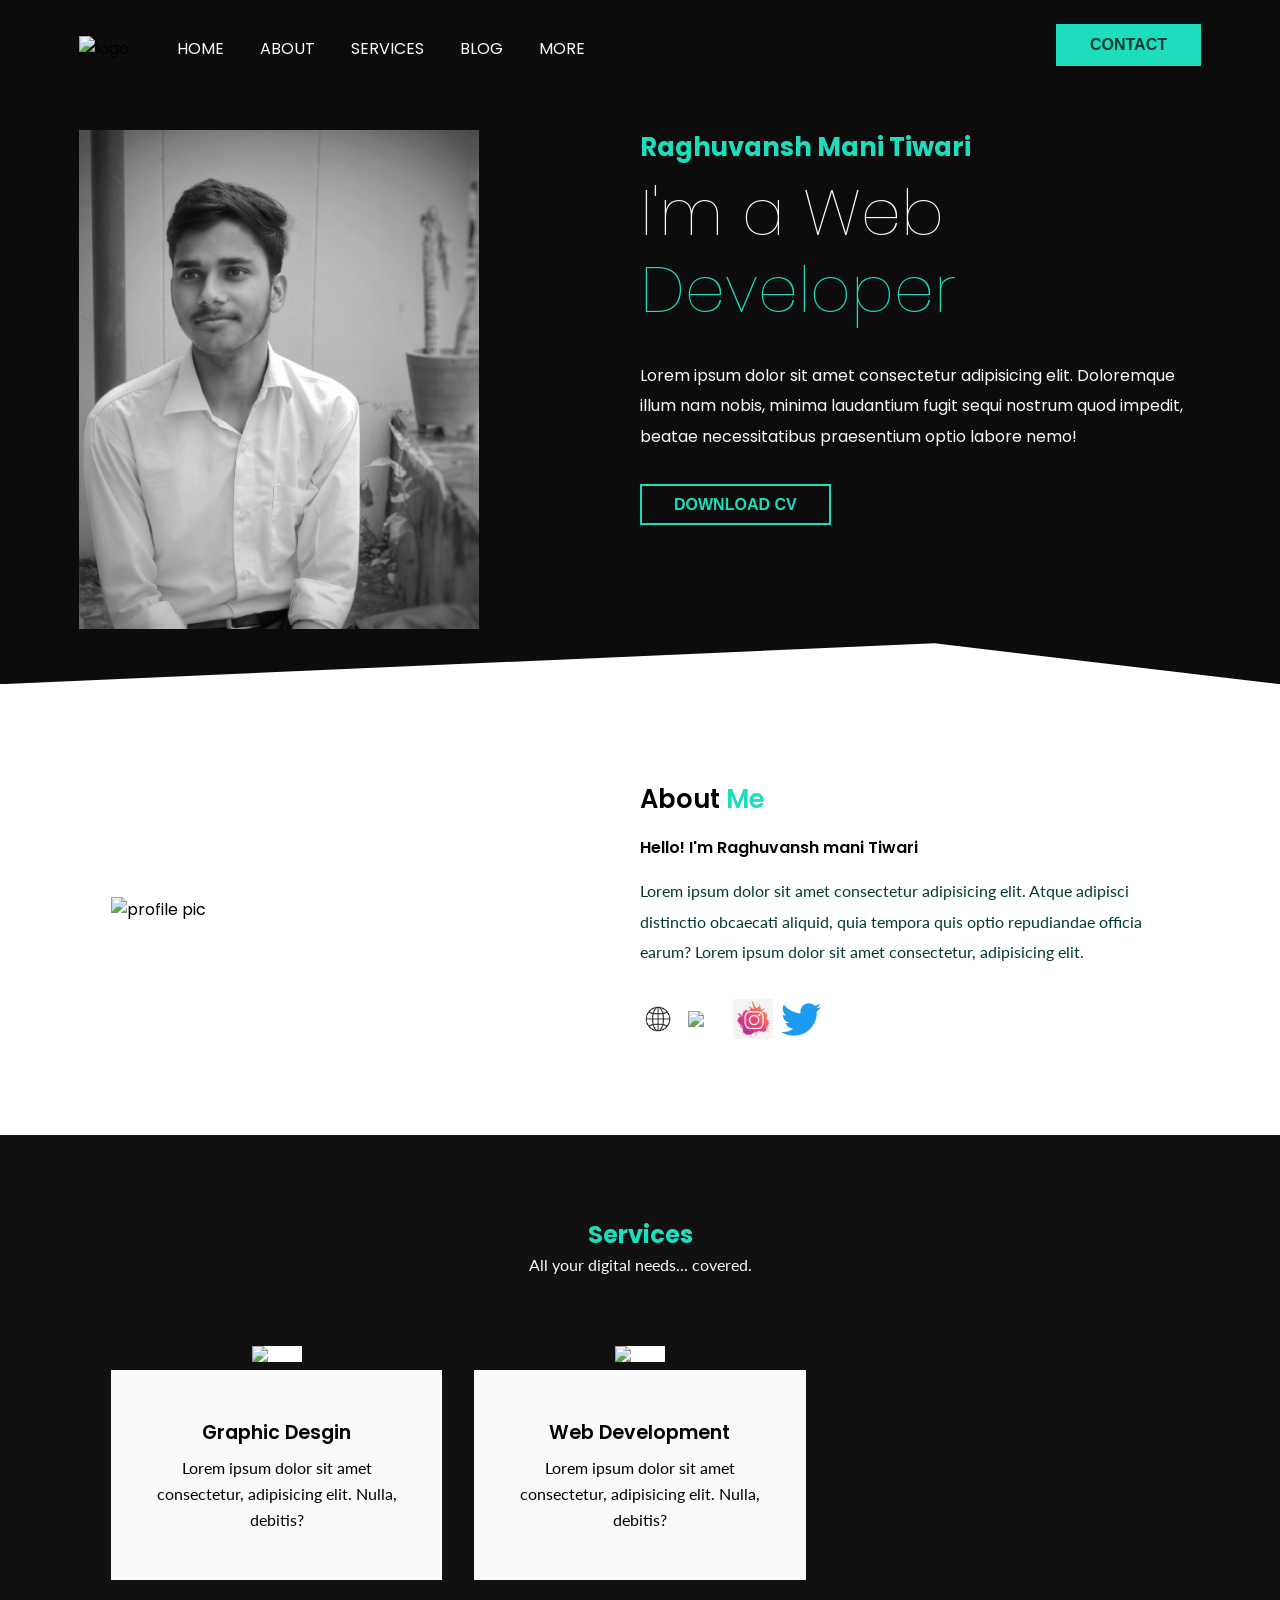
==== index.html @ a7aa1107 "Rename Index.html to index.html" ====
<!DOCTYPE html>
<html lang="en">
<head>
<meta http-equiv="X-UA-Compatible" content="IE=edge">
<meta name="viewport" content="width=device-width, initial-scale=1.0">
<link rel="stylesheet" href="css/styles.css">
<link rel="preconnect" href="https://fonts.googleapis.com">
<link rel="preconnect" href="https://fonts.gstatic.com" crossorigin>
<link rel="preconnect" href="https://fonts.googleapis.com">
<link rel="preconnect" href="https://fonts.gstatic.com" crossorigin>
<link href="https://fonts.googleapis.com/css2?family=Lato:wght@100;400;700&family=Poppins:wght@200&display=swap"
rel="stylesheet">
<link href="https://fonts.googleapis.com/css2?family=Poppins:wght@200&display=swap" rel="stylesheet">
<title>Portfolio</title>
</head>
<body>  
  <header>  
    <div class="container">  
      <nav class="flex items-centre justify-between">  
          <div class="left flex justfiy-right">  
          <div class="logo">  
            <img src="https://static.vecteezy.com/system/resources/previews/005/993/627/original/letter-r-logo-template-letter-r-logo-with-simple-style-free-vector.jpg" width="50px" alt="logo">  
          </div>  
          <div>  
            <a href="#">Home</a>  
            <a href="#">About</a>  
            <a href="#">Services</a>  
            <a href="#">Blog</a></li>  
            <a href="#">More</a>  
          </div>  
        </div>  
        <div class="right">  
          <button class="btn btn-primary">Contact</button>  
        </div>  
      </nav>
      <div class="hero flex items-centre justify-between">
        <div class="left flex-1 justify-center">
        <img src="image/new.jpg" alt="Profile">
        </div>
        <div class="right flex-1">
        <h6>Raghuvansh Mani Tiwari</h6>
        <h1>I'm a Web<br> <span>Developer</span></h1>
        <p>Lorem ipsum dolor sit amet consectetur adipisicing elit. Doloremque illum nam nobis, minima
        laudantium fugit sequi nostrum quod impedit, beatae necessitatibus praesentium optio labore
        nemo!</p>
        <div>
        <button class="btn btn-secondary">DOWNLOAD CV</button>
        </div>
        </div>
        </div>
    </div>  
  </header>
  <section class="about">
    <div class="container flex items-centre">
    <div class="left flex-1 justify-right">
    <img src="image/happy.jpg" height="400px" alt="profile pic">
    </div>
    <div class="right flex-1">
    <h1>About <span>Me</span></h1>
    <h3>Hello! I'm Raghuvansh mani Tiwari</h3>
    <p>Lorem ipsum dolor sit amet consectetur adipisicing elit. Atque adipisci distinctio obcaecati aliquid,
    quia tempora quis optio repudiandae officia earum?
    Lorem ipsum dolor sit amet consectetur, adipisicing elit.
    </p>
    <div class="socials">
    <a href="#"><img src="[data-uri]" width="40px"></a>
    <a href="#"><img src="https://1000logos.net/wp-content/uploads/2021/04/Facebook-logo.png" width="40px"></a>
    <a href="#"><img src="[data-uri]" width="40px"></a>
    <a href="#"><img src="[data-uri]" width="40px"></a>
    </div>
    </div>
    </div>
    </section>
    <section class="services">
      <div class="container">
      <h1 class="services-head">Services</h1>
      <p>All your digital needs... covered.</p>
      <div class="card-grid">
      <div class="card">
      <img src="https://parametric-architecture.com/wp-content/uploads/2022/12/Graphic-Designer_Team-PA-Next.jpg">
      <h2>Graphic Desgin</h2>
      <p>Lorem ipsum dolor sit amet consectetur, adipisicing elit. Nulla, debitis?</p>
      </div>
      <div class="card">
      <img src=".https://www.trio.dev/hubfs/Imported_Blog_Media/263a75529a1752b75d64f9f21fd07c92-3-2.jpg">
      <h2>Web Development</h2>
      <p>Lorem ipsum dolor sit amet consectetur, adipisicing elit. Nulla, debitis?</p>
      </section>
</html>
---- css/styles.css ----
@import 'utilities.css';
:root{
--primary: rgb(29, 221, 189);
--bgDark: rgb(12, 12, 12);
--white: rgb(250, 250, 250);
--secondary: rgb(0, 59, 50);
--bgLight: rgb(190, 181, 181);
}
*{
    padding: 0;
    margin: 0;
    box-sizing: border-box;
    -webkit-font-smoothing: antialiased;
    }
    header{
    background-color: var(--bgDark);
    clip-path: polygon(0 0, 100% 0, 100% 100%, 73% 94%, 0 100%);
    }
    header nav .left a{
    color: var(--white);
    text-decoration: none;
    margin-right: 2rem;
    text-transform: uppercase;
    transition: all .2s ease;
    }
    header nav .left a:hover{
    color: var(--primary);
    }
    header nav {
    padding: 2rem 0;
    }
    header nav .logo{
    margin-right: 3rem;
    }
    body{
        font-family: 'Poppins', sans-serif;
        }
        .container{
        max-width: 1152px;
        padding: 0 15px;
        margin: 0 auto;
        }
        .hero{
        padding-top: 2rem;
        padding-bottom: 3rem;
        }
        .hero .left img{
        width: 400px;
        }
        .hero .right {
        color: var(--white);
        margin-top: -7rem;
        }
        .hero .right h6{
        font-size: 1.6rem;
        color: var(--primary);
        margin-bottom: 0.5rem;
        }
        .hero .right h1{
        font-size: 4rem;
        font-weight: 100;
        line-height: 1.2;
        margin-bottom: 2rem;
        }
        .hero .right h1 span{
        color: var(--primary);
        }
        .hero .right p{
        line-height: 1.9;
        margin-bottom: 2rem;
        }
        .flex{
            display: flex;
            }
            .items-centre{
            align-items: center;
            }
            .justify-between{
            justify-content: space-between;
            }
            .justify-center{
            justify-content: center;
            }
            .justify-right{
            justify-content: right;
            }
            .btn{
            padding: 0.6rem 2rem;
            font-size: 1rem;
            font-weight: 600;
            border: 2px solid transparent;
            outline: none;
            cursor: pointer;
            text-transform: uppercase;
            transition: all .2s ease;
            }
            .btn-primary{
            background-color: var(--primary);
            color: var(--secondary);
            margin-top: -15rem;
            }
            .btn-primary:hover{
            background: transparent;
            border-color: var(--primary);
            color: var(--primary);
            }
            .flex-1{
            flex: 1;
            }
            .btn-secondary{
            background: transparent;
            color: var(--primary);
            border-color: var(--primary);
            }
            .btn-secondary:hover{
            background: var(--primary);
            color: var(--secondary);
            }
            section{
                padding: 6rem;
                }
                section.about h1{
                margin-bottom: 1rem;
                font-size: 1.6rem;
                font-weight: 600;
                }
                section.about h1 span{
                color: var(--primary);
                }
                section.about h3{
                font-size: 1rem;
                margin-bottom: 1rem;
                font-weight: 600;
                }
                section.about p{
                font-family: 'Lato', sans-serif;
                color: var(--secondary);
                line-height: 1.9rem;
                margin-bottom: 2rem;
                }
                section.about .socials{
                display: flex;
                }
                section.about .socials a{
                display: flex;
                align-items: center;
                justify-content: center;
                width: 35px;
                margin-right: 0.8rem;
                border-radius: 50%;
                }
                section.about .socials a:hover{
                background: var(--primary);
                }
                section.services{
                    background: rgb(17, 17, 17)
                    }
                    .services-head{
                    color: rgb(10, 9, 9);
                    text-align: center;
                    margin-bottom: 1rem;
                    line-height: 0.5rem;
                    color: var(--primary);
                    }
                    .services-head + p{
                    color: var(--white);
                    font-family: 'Lato', sans-serif;
                    margin-bottom: 1rem;
                    text-align: center;
                    margin-bottom: 6rem;
                    font-weight: 400;
                    }
                    .card img{
                    width: 50px;
                    background:white;
                    }
                    section.services .card-grid{
                    display: grid;
                    grid-template-columns: repeat(3,1fr);
                    column-gap: 2rem;
                    }
                    section.services .card-grid .card{
                    background: var(--white);
                    padding: 3rem 2rem;
                    position: relative;
                    text-align: center;
                    transition: all .2s ease;
                    }
                    section.services .card-grid .card img{
                    position: absolute;
                    top: -1.5rem;
                    left: 50%;
                    transform: translateX(-50%);
                    color: var();
                    }
                    section.services .card-grid .card h2{
                    font-weight: 600;
                    font-size: 1.2rem;
                    margin-bottom: 0.5rem;
                    }
                    section.services .card-grid .card p{
                    font-family: 'Lato', sans-serif;
                    color: var(--seconday);
                    line-height: 1.6;
                    }
                    section.services .card-grid .card:hover{
                    background: var(--primary);
                    }
                    section.services .card-grid .card:hover h2{
                    color: var(--white);
                    }
                    section.services .card-grid .card:hover p{
                    color: var(--white);
                    }
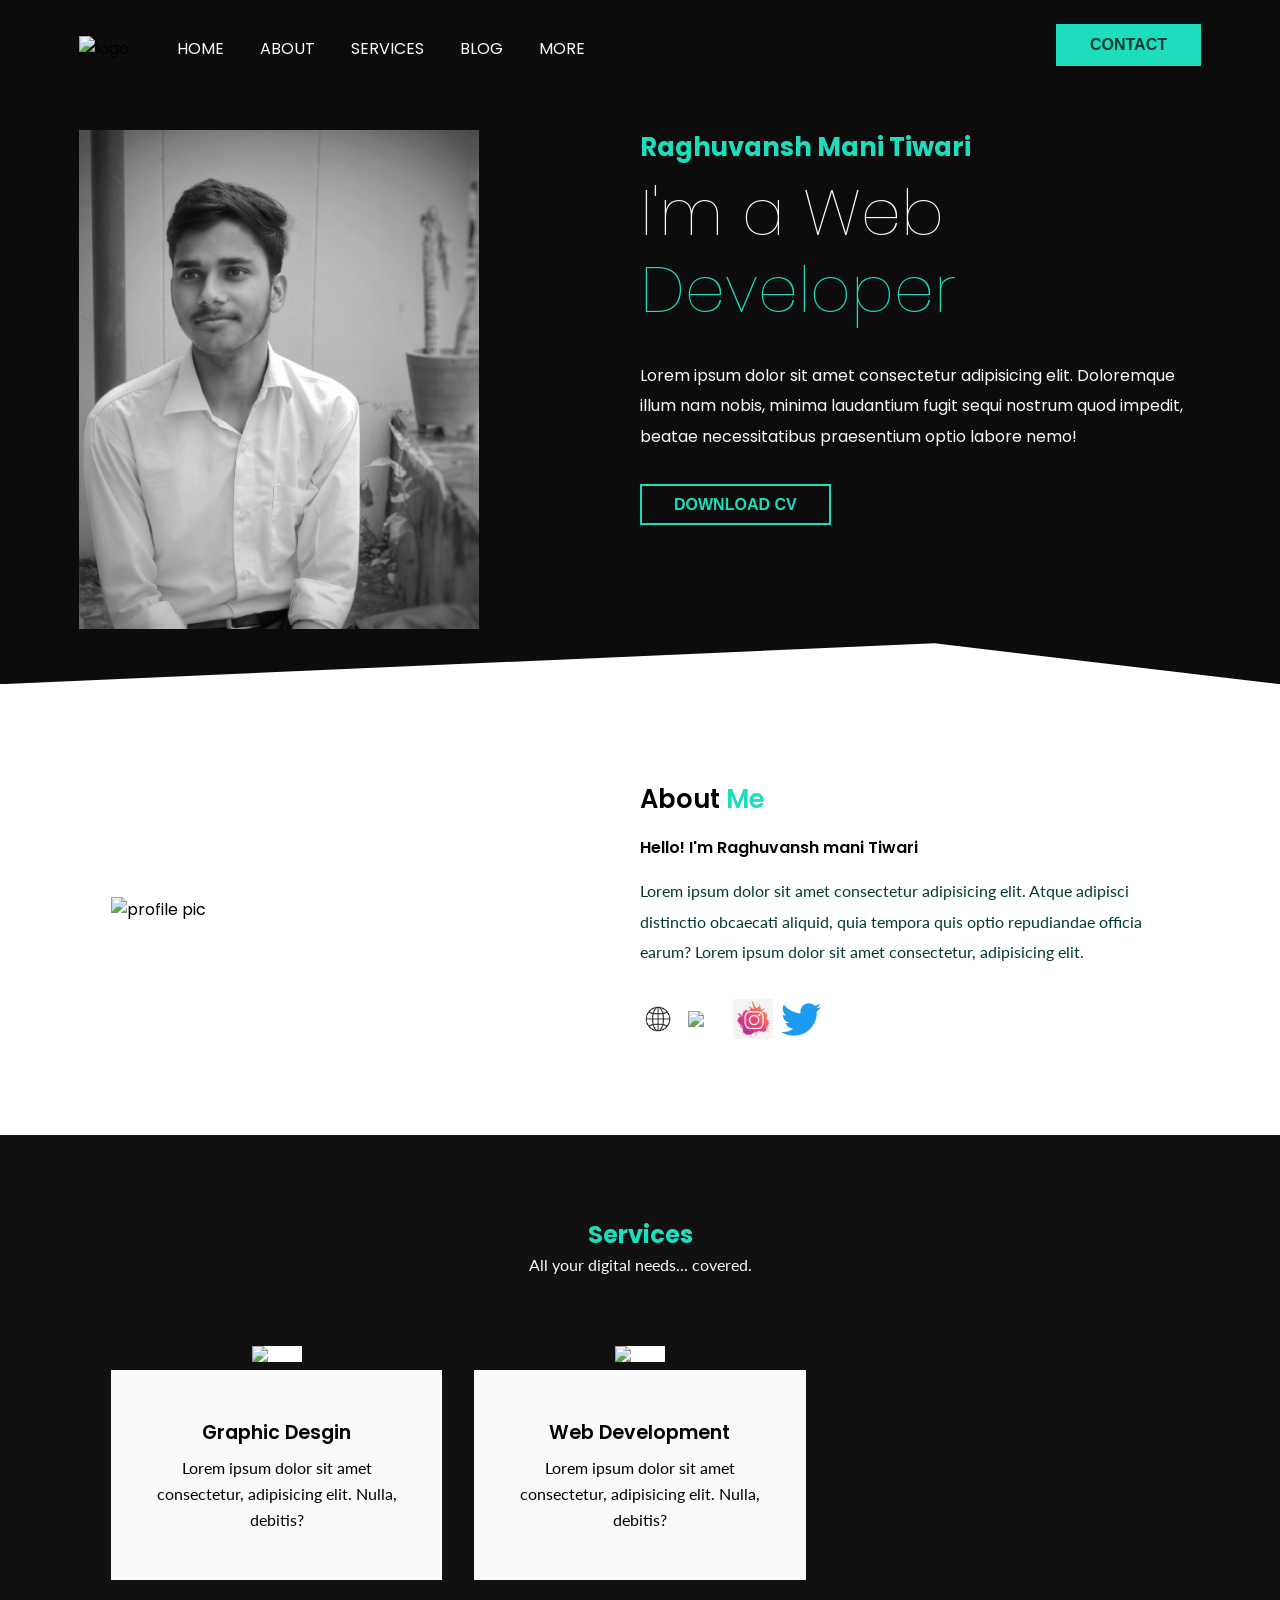
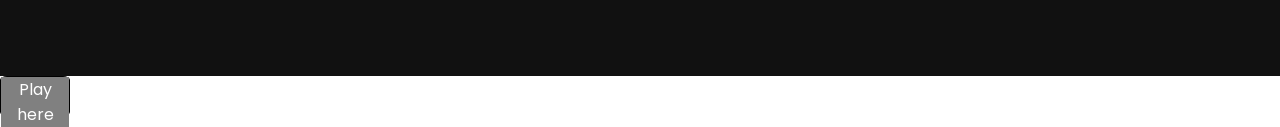
==== commit a66673dc: "Update index.html" ====
--- a/index.html
+++ b/index.html
@@ -1,89 +1,111 @@
-<!DOCTYPE html>
-<html lang="en">
-<head>
-<meta http-equiv="X-UA-Compatible" content="IE=edge">
-<meta name="viewport" content="width=device-width, initial-scale=1.0">
-<link rel="stylesheet" href="css/styles.css">
-<link rel="preconnect" href="https://fonts.googleapis.com">
-<link rel="preconnect" href="https://fonts.gstatic.com" crossorigin>
-<link rel="preconnect" href="https://fonts.googleapis.com">
-<link rel="preconnect" href="https://fonts.gstatic.com" crossorigin>
-<link href="https://fonts.googleapis.com/css2?family=Lato:wght@100;400;700&family=Poppins:wght@200&display=swap"
-rel="stylesheet">
-<link href="https://fonts.googleapis.com/css2?family=Poppins:wght@200&display=swap" rel="stylesheet">
-<title>Portfolio</title>
-</head>
-<body>  
-  <header>  
-    <div class="container">  
-      <nav class="flex items-centre justify-between">  
-          <div class="left flex justfiy-right">  
-          <div class="logo">  
-            <img src="https://static.vecteezy.com/system/resources/previews/005/993/627/original/letter-r-logo-template-letter-r-logo-with-simple-style-free-vector.jpg" width="50px" alt="logo">  
-          </div>  
-          <div>  
-            <a href="#">Home</a>  
-            <a href="#">About</a>  
-            <a href="#">Services</a>  
-            <a href="#">Blog</a></li>  
-            <a href="#">More</a>  
-          </div>  
-        </div>  
-        <div class="right">  
-          <button class="btn btn-primary">Contact</button>  
-        </div>  
-      </nav>
-      <div class="hero flex items-centre justify-between">
-        <div class="left flex-1 justify-center">
-        <img src="image/new.jpg" alt="Profile">
-        </div>
-        <div class="right flex-1">
-        <h6>Raghuvansh Mani Tiwari</h6>
-        <h1>I'm a Web<br> <span>Developer</span></h1>
-        <p>Lorem ipsum dolor sit amet consectetur adipisicing elit. Doloremque illum nam nobis, minima
-        laudantium fugit sequi nostrum quod impedit, beatae necessitatibus praesentium optio labore
-        nemo!</p>
-        <div>
-        <button class="btn btn-secondary">DOWNLOAD CV</button>
-        </div>
-        </div>
-        </div>
-    </div>  
-  </header>
-  <section class="about">
-    <div class="container flex items-centre">
-    <div class="left flex-1 justify-right">
-    <img src="image/happy.jpg" height="400px" alt="profile pic">
-    </div>
-    <div class="right flex-1">
-    <h1>About <span>Me</span></h1>
-    <h3>Hello! I'm Raghuvansh mani Tiwari</h3>
-    <p>Lorem ipsum dolor sit amet consectetur adipisicing elit. Atque adipisci distinctio obcaecati aliquid,
-    quia tempora quis optio repudiandae officia earum?
-    Lorem ipsum dolor sit amet consectetur, adipisicing elit.
-    </p>
-    <div class="socials">
-    <a href="#"><img src="[data-uri]" width="40px"></a>
-    <a href="#"><img src="https://1000logos.net/wp-content/uploads/2021/04/Facebook-logo.png" width="40px"></a>
-    <a href="#"><img src="[data-uri]" width="40px"></a>
-    <a href="#"><img src="[data-uri]" width="40px"></a>
-    </div>
-    </div>
-    </div>
-    </section>
-    <section class="services">
-      <div class="container">
-      <h1 class="services-head">Services</h1>
-      <p>All your digital needs... covered.</p>
-      <div class="card-grid">
-      <div class="card">
-      <img src="https://parametric-architecture.com/wp-content/uploads/2022/12/Graphic-Designer_Team-PA-Next.jpg">
-      <h2>Graphic Desgin</h2>
-      <p>Lorem ipsum dolor sit amet consectetur, adipisicing elit. Nulla, debitis?</p>
-      </div>
-      <div class="card">
-      <img src=".https://www.trio.dev/hubfs/Imported_Blog_Media/263a75529a1752b75d64f9f21fd07c92-3-2.jpg">
-      <h2>Web Development</h2>
-      <p>Lorem ipsum dolor sit amet consectetur, adipisicing elit. Nulla, debitis?</p>
-      </section>
-</html>
+<!DOCTYPE html>
+<html lang="en">
+<head>
+<meta http-equiv="X-UA-Compatible" content="IE=edge">
+<meta name="viewport" content="width=device-width, initial-scale=1.0">
+<link rel="stylesheet" href="css/styles.css">
+<link rel="preconnect" href="https://fonts.googleapis.com">
+<link rel="preconnect" href="https://fonts.gstatic.com" crossorigin>
+<link rel="preconnect" href="https://fonts.googleapis.com">
+<link rel="preconnect" href="https://fonts.gstatic.com" crossorigin>
+<link href="https://fonts.googleapis.com/css2?family=Lato:wght@100;400;700&family=Poppins:wght@200&display=swap"
+rel="stylesheet">
+<link href="https://fonts.googleapis.com/css2?family=Poppins:wght@200&display=swap" rel="stylesheet">
+<title>Portfolio</title>
+  <script type="text/javascript">
+    (function(c,l,a,r,i,t,y){
+        c[a]=c[a]||function(){(c[a].q=c[a].q||[]).push(arguments)};
+        t=l.createElement(r);t.async=1;t.src="https://www.clarity.ms/tag/"+i;
+        y=l.getElementsByTagName(r)[0];y.parentNode.insertBefore(t,y);
+    })(window, document, "clarity", "script", "imnekw6zqf");
+</script>
+</head>
+<body>  
+  <!--Start of Tawk.to Script-->
+<script type="text/javascript">
+var Tawk_API=Tawk_API||{}, Tawk_LoadStart=new Date();
+(function(){
+var s1=document.createElement("script"),s0=document.getElementsByTagName("script")[0];
+s1.async=true;
+s1.src='https://embed.tawk.to/64ef2399b2d3e13950ecf0c1/1h93264kh';
+s1.charset='UTF-8';
+s1.setAttribute('crossorigin','*');
+s0.parentNode.insertBefore(s1,s0);
+})();
+</script>
+<!--End of Tawk.to Script-->
+  <header>  
+    <div class="container">  
+      <nav class="flex items-centre justify-between">  
+          <div class="left flex justfiy-right">  
+          <div class="logo">  
+            <img src="https://static.vecteezy.com/system/resources/previews/005/993/627/original/letter-r-logo-template-letter-r-logo-with-simple-style-free-vector.jpg" width="50px" alt="logo">  
+          </div>  
+          <div>  
+            <a href="#">Home</a>  
+            <a href="#">About</a>  
+            <a href="#">Services</a>  
+            <a href="#">Blog</a></li>  
+            <a href="#">More</a>  
+          </div>  
+        </div>  
+        <div class="right">  
+          <button class="btn btn-primary">Contact</button>  
+        </div>  
+      </nav>
+      <div class="hero flex items-centre justify-between">
+        <div class="left flex-1 justify-center">
+        <img src="image/new.jpg" alt="Profile">
+        </div>
+        <div class="right flex-1">
+        <h6>Raghuvansh Mani Tiwari</h6>
+        <h1>I'm a Web<br> <span>Developer</span></h1>
+        <p>Lorem ipsum dolor sit amet consectetur adipisicing elit. Doloremque illum nam nobis, minima
+        laudantium fugit sequi nostrum quod impedit, beatae necessitatibus praesentium optio labore
+        nemo!</p>
+        <div>
+        <button class="btn btn-secondary">DOWNLOAD CV</button>
+        </div>
+        </div>
+        </div>
+    </div>  
+  </header>
+  <section class="about">
+    <div class="container flex items-centre">
+    <div class="left flex-1 justify-right">
+    <img src="image/happy.jpg" height="400px" alt="profile pic">
+    </div>
+    <div class="right flex-1">
+    <h1>About <span>Me</span></h1>
+    <h3>Hello! I'm Raghuvansh mani Tiwari</h3>
+    <p>Lorem ipsum dolor sit amet consectetur adipisicing elit. Atque adipisci distinctio obcaecati aliquid,
+    quia tempora quis optio repudiandae officia earum?
+    Lorem ipsum dolor sit amet consectetur, adipisicing elit.
+    </p>
+    <div class="socials">
+    <a href="#"><img src="[data-uri]" width="40px"></a>
+    <a href="#"><img src="https://1000logos.net/wp-content/uploads/2021/04/Facebook-logo.png" width="40px"></a>
+    <a href="#"><img src="[data-uri]" width="40px"></a>
+    <a href="#"><img src="[data-uri]" width="40px"></a>
+    </div>
+    </div>
+    </div>
+    </section>
+    <section class="services">
+      <div class="container">
+      <h1 class="services-head">Services</h1>
+      <p>All your digital needs... covered.</p>
+      <div class="card-grid">
+      <div class="card">
+      <img src="https://parametric-architecture.com/wp-content/uploads/2022/12/Graphic-Designer_Team-PA-Next.jpg">
+      <h2>Graphic Desgin</h2>
+      <p>Lorem ipsum dolor sit amet consectetur, adipisicing elit. Nulla, debitis?</p>
+      </div>
+      <div class="card">
+      <img src=".https://www.trio.dev/hubfs/Imported_Blog_Media/263a75529a1752b75d64f9f21fd07c92-3-2.jpg">
+      <h2>Web Development</h2>
+      <p>Lorem ipsum dolor sit amet consectetur, adipisicing elit. Nulla, debitis?</p>
+      </section>
+       <div class="hello" style="height: 40px; width:70px; border: 1px solid black; border-radius: 10%;"><a href="./index1.html" style="text-decoration: none; background-color: grey; display: flex; align-items: center;justify-content: center; color: #ffff; text-align: center;">Play here</a></div>
+</html>
+</html>
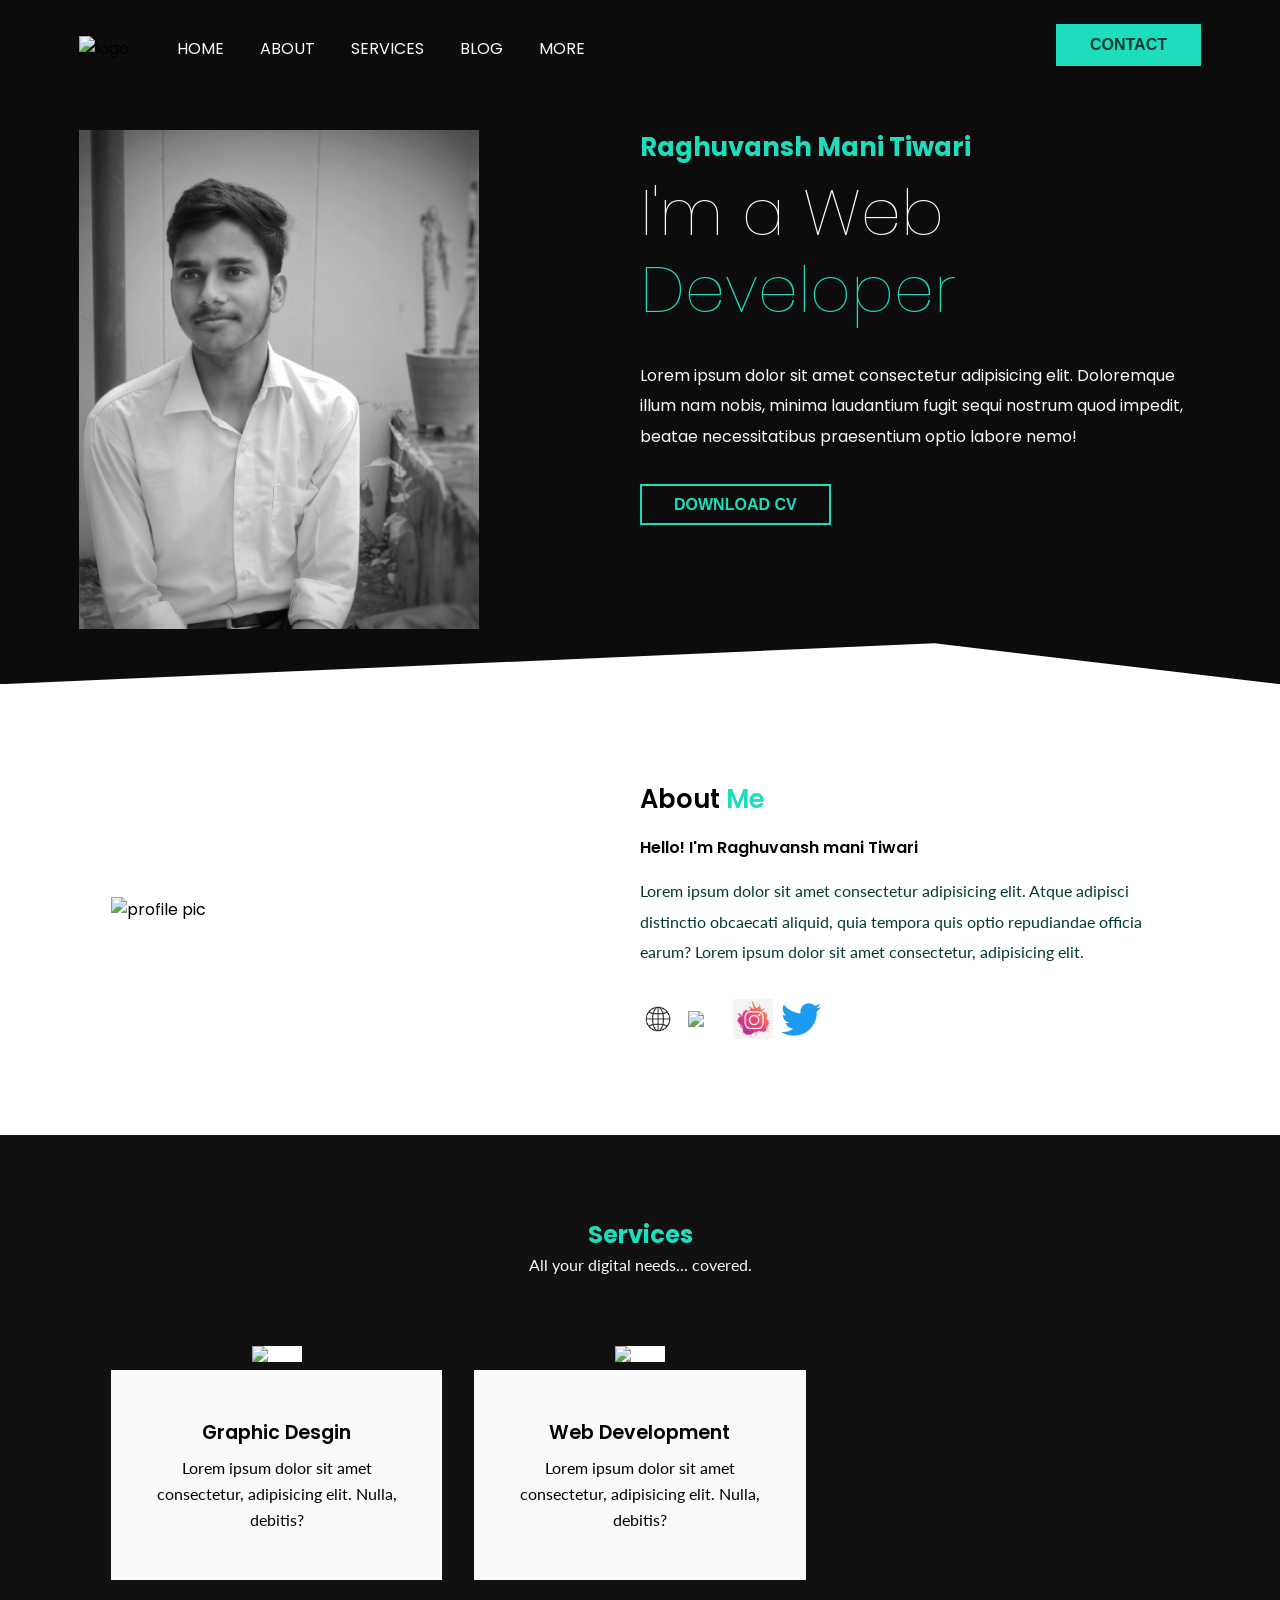
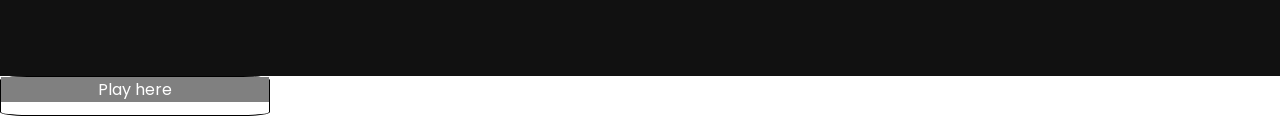
==== commit 3f3c4d56: "Update index.html" ====
--- a/index.html
+++ b/index.html
@@ -106,6 +106,6 @@
       <h2>Web Development</h2>
       <p>Lorem ipsum dolor sit amet consectetur, adipisicing elit. Nulla, debitis?</p>
       </section>
-       <div class="hello" style="height: 40px; width:70px; border: 1px solid black; border-radius: 10%;"><a href="./index1.html" style="text-decoration: none; background-color: grey; display: flex; align-items: center;justify-content: center; color: #ffff; text-align: center;">Play here</a></div>
+       <div class="hello" style="height: 40px; width:270px; border: 1px solid black; border-radius: 10%;displey:flex;align-item:center;justify-conyent:center;"><a href="./index1.html" style="text-decoration: none; background-color: grey; display: flex; align-items: center;justify-content: center; color: #ffff; text-align: center;">Play here</a></div>
 </html>
 </html>
